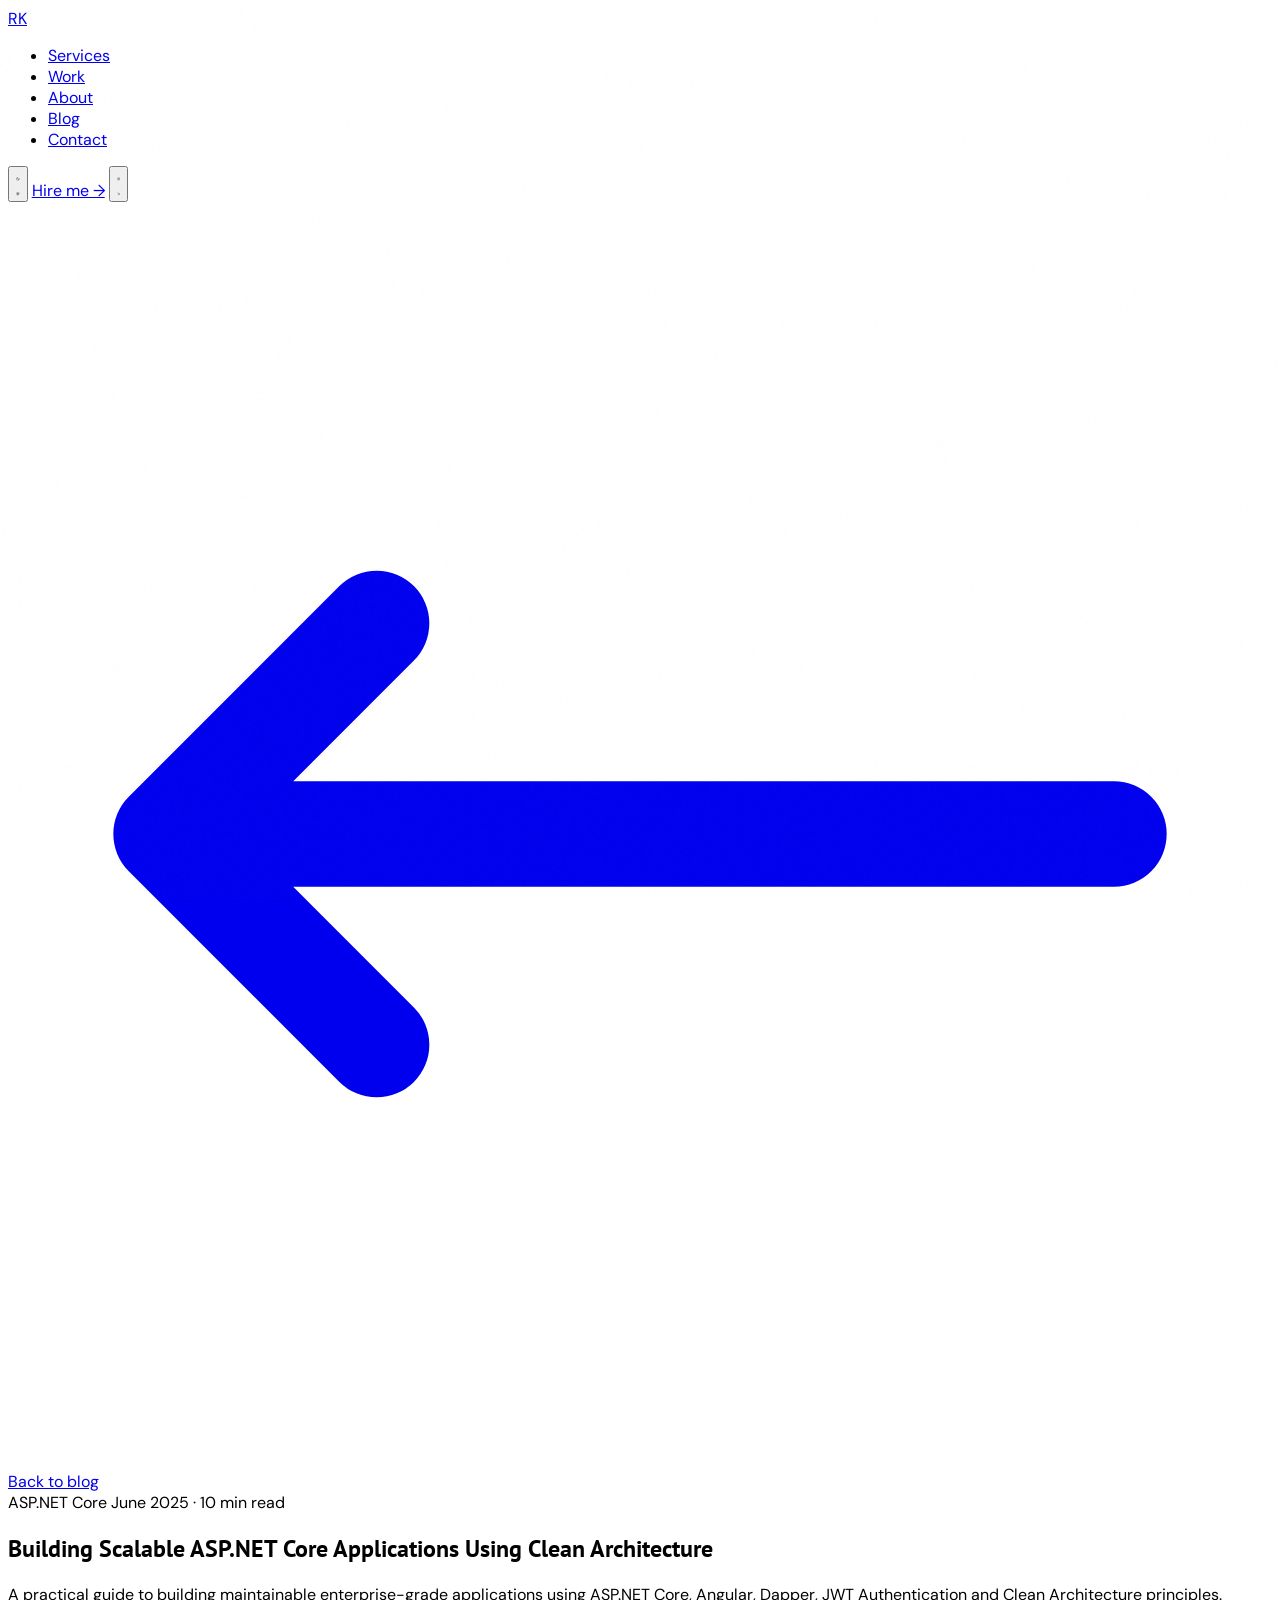
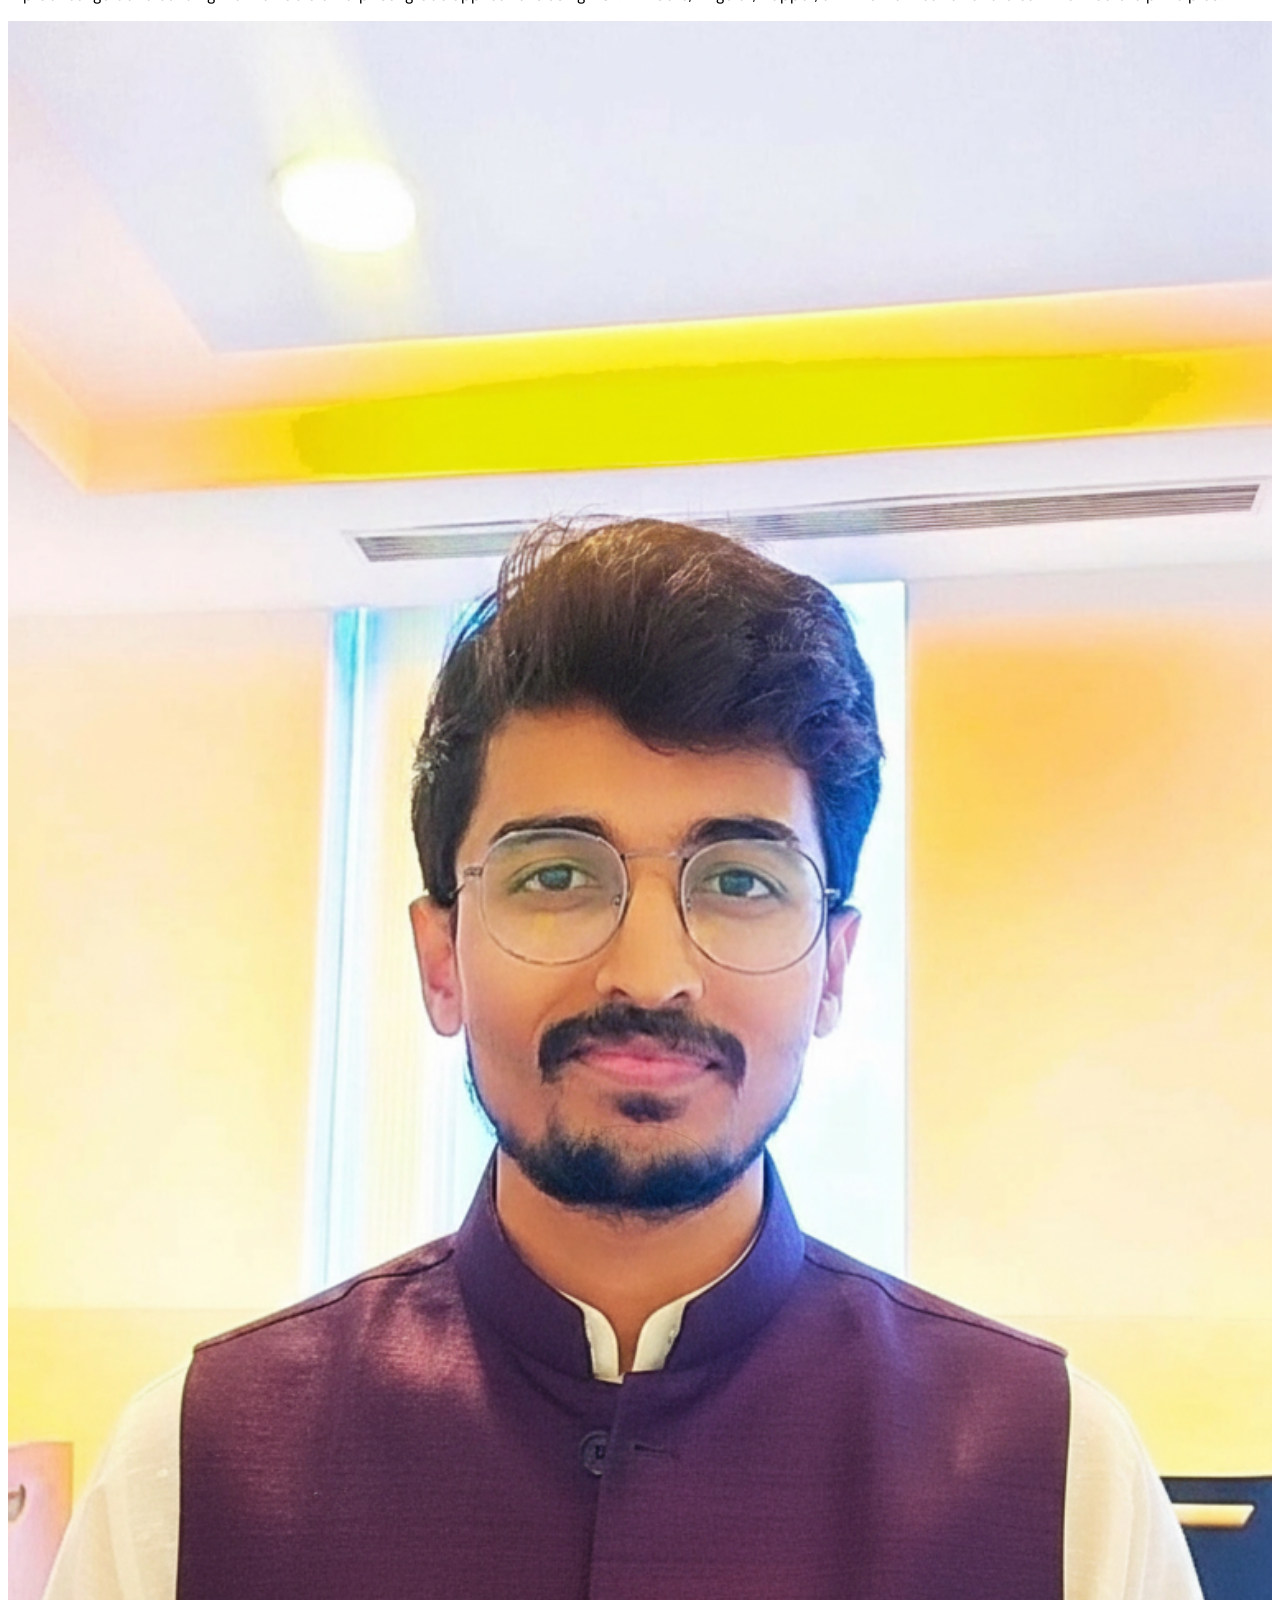
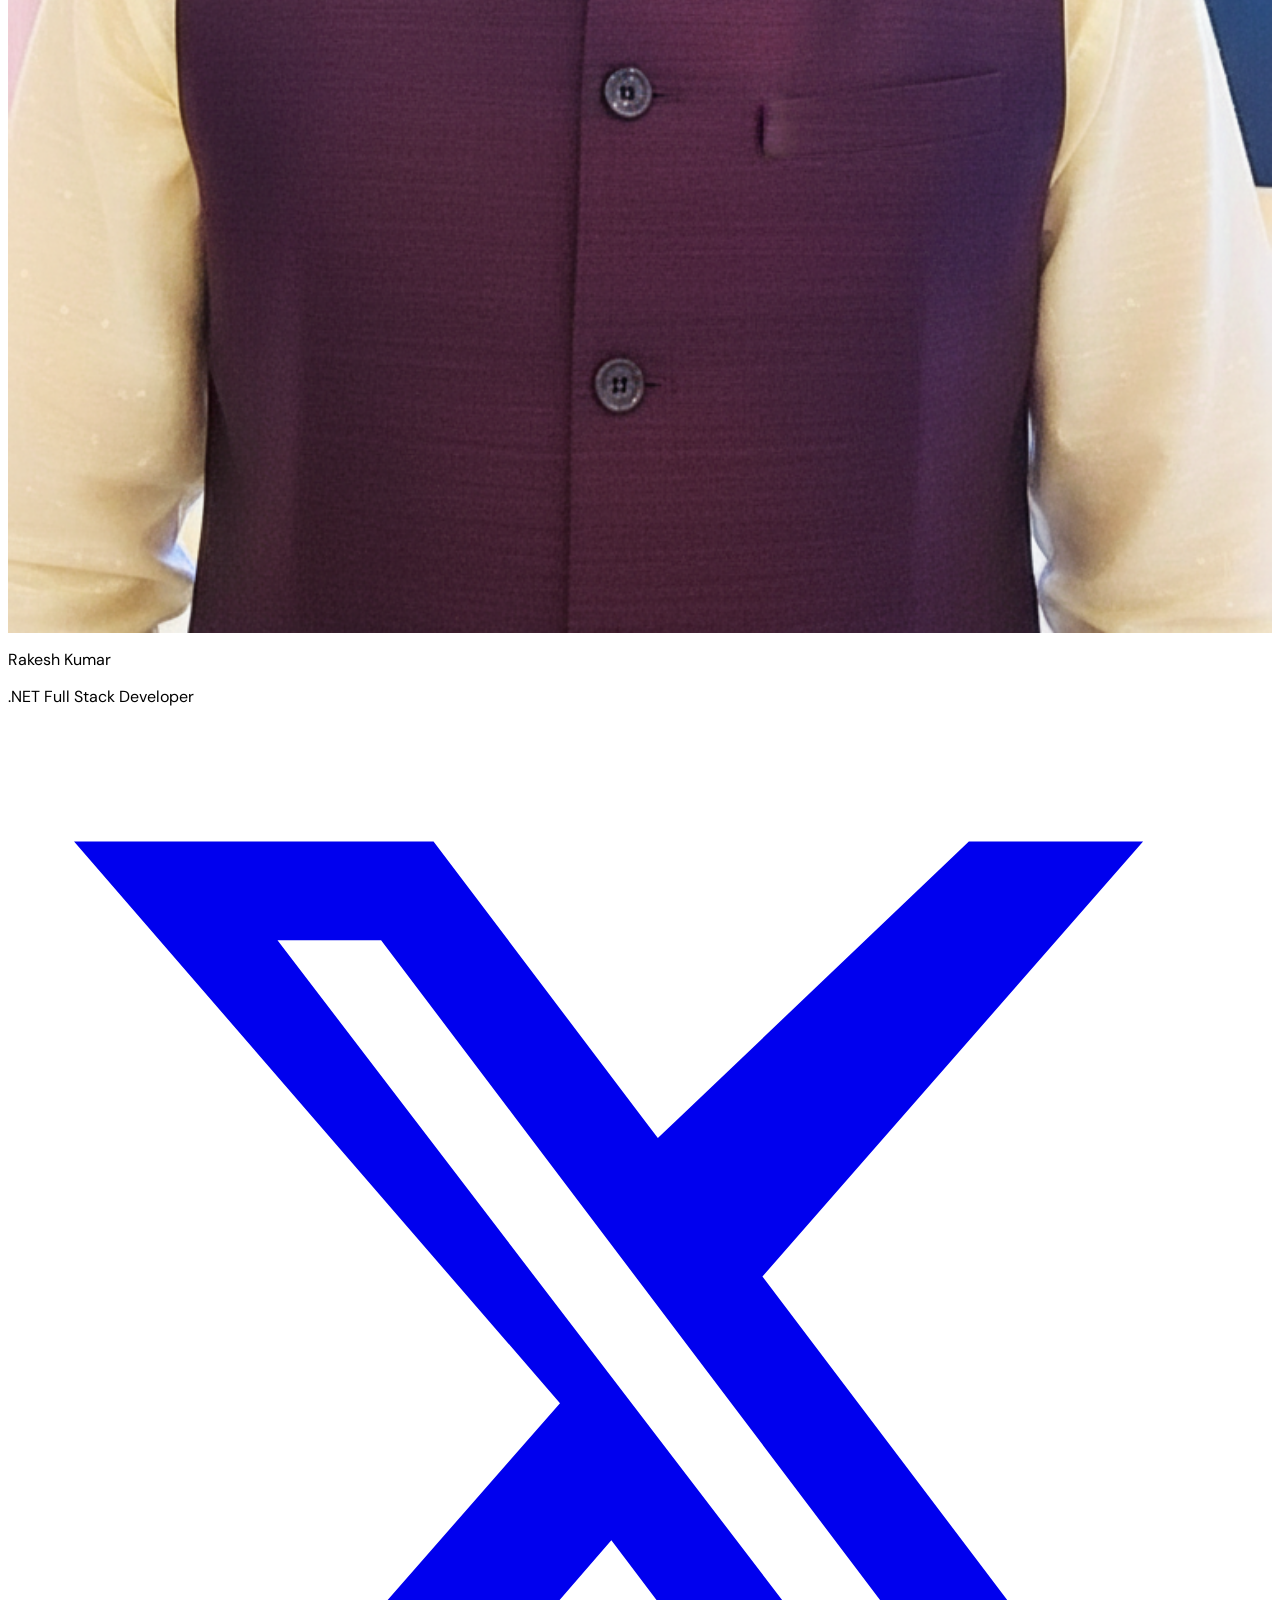
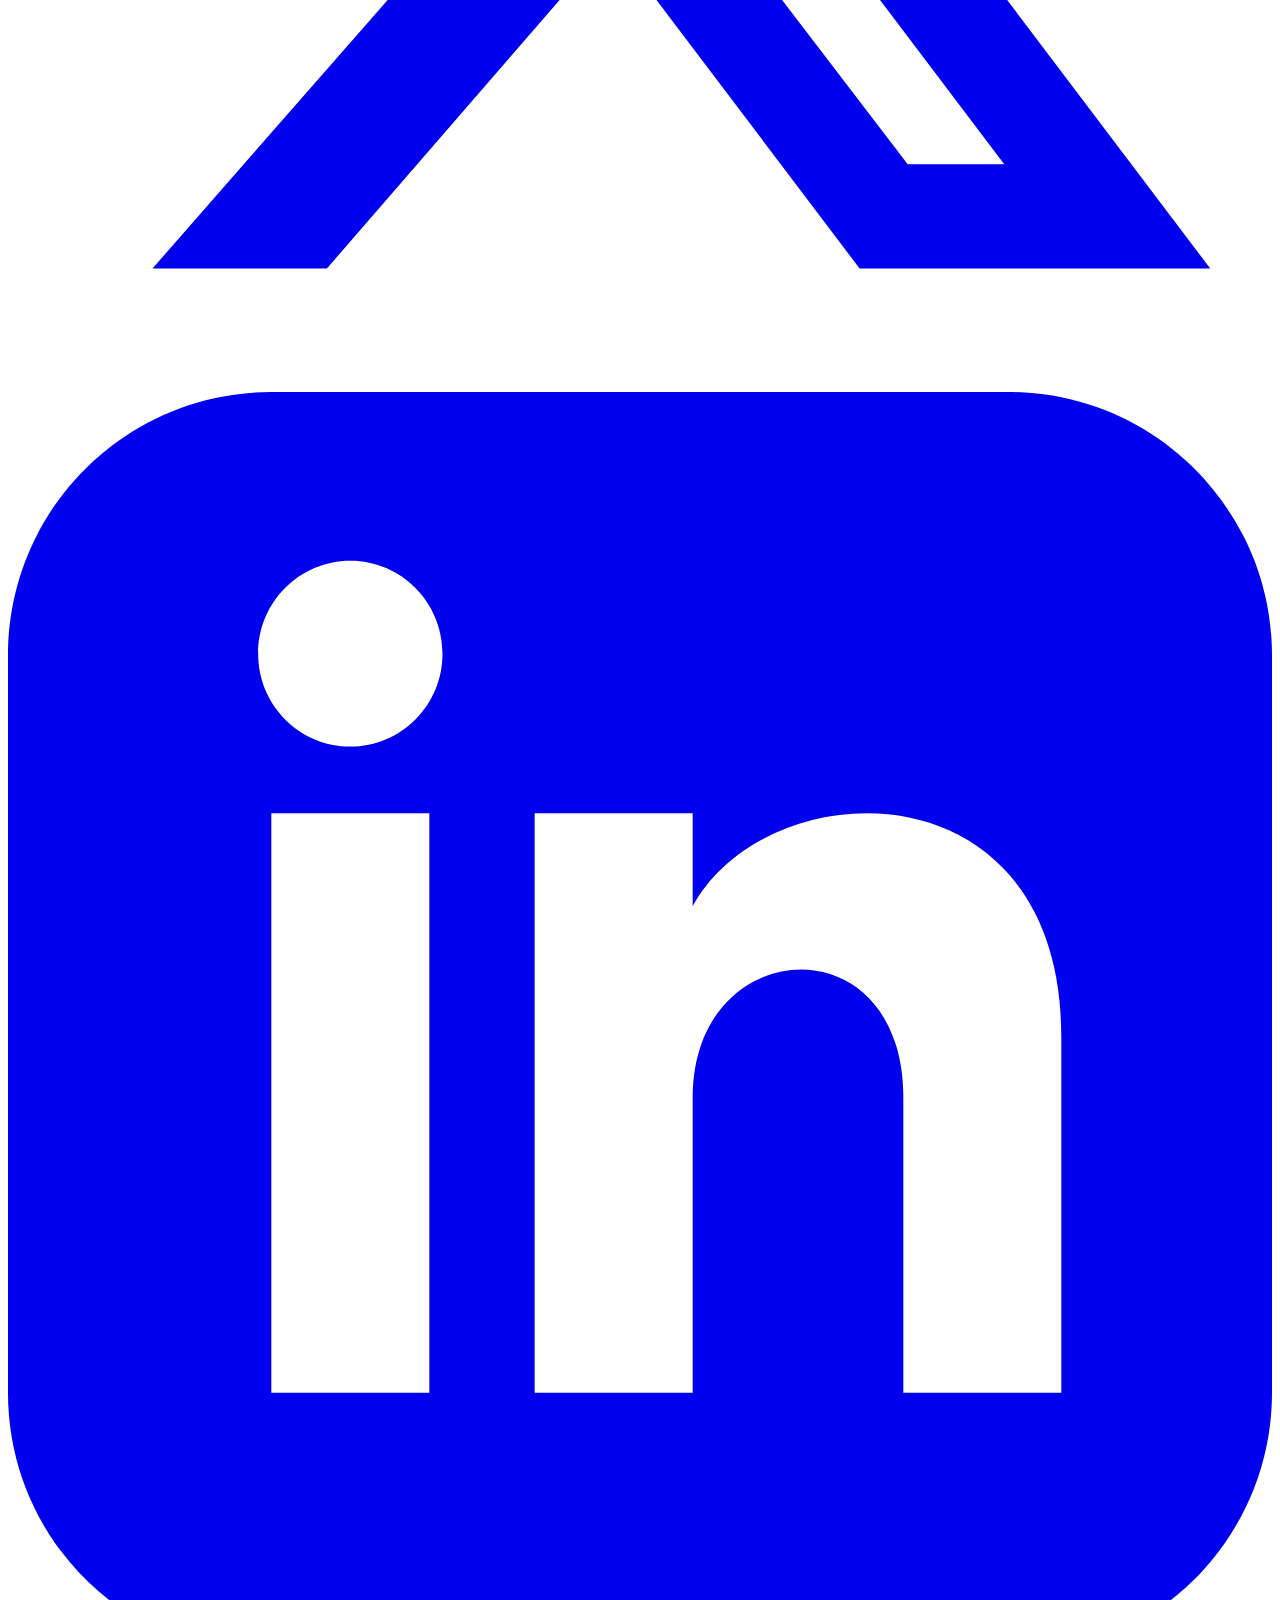
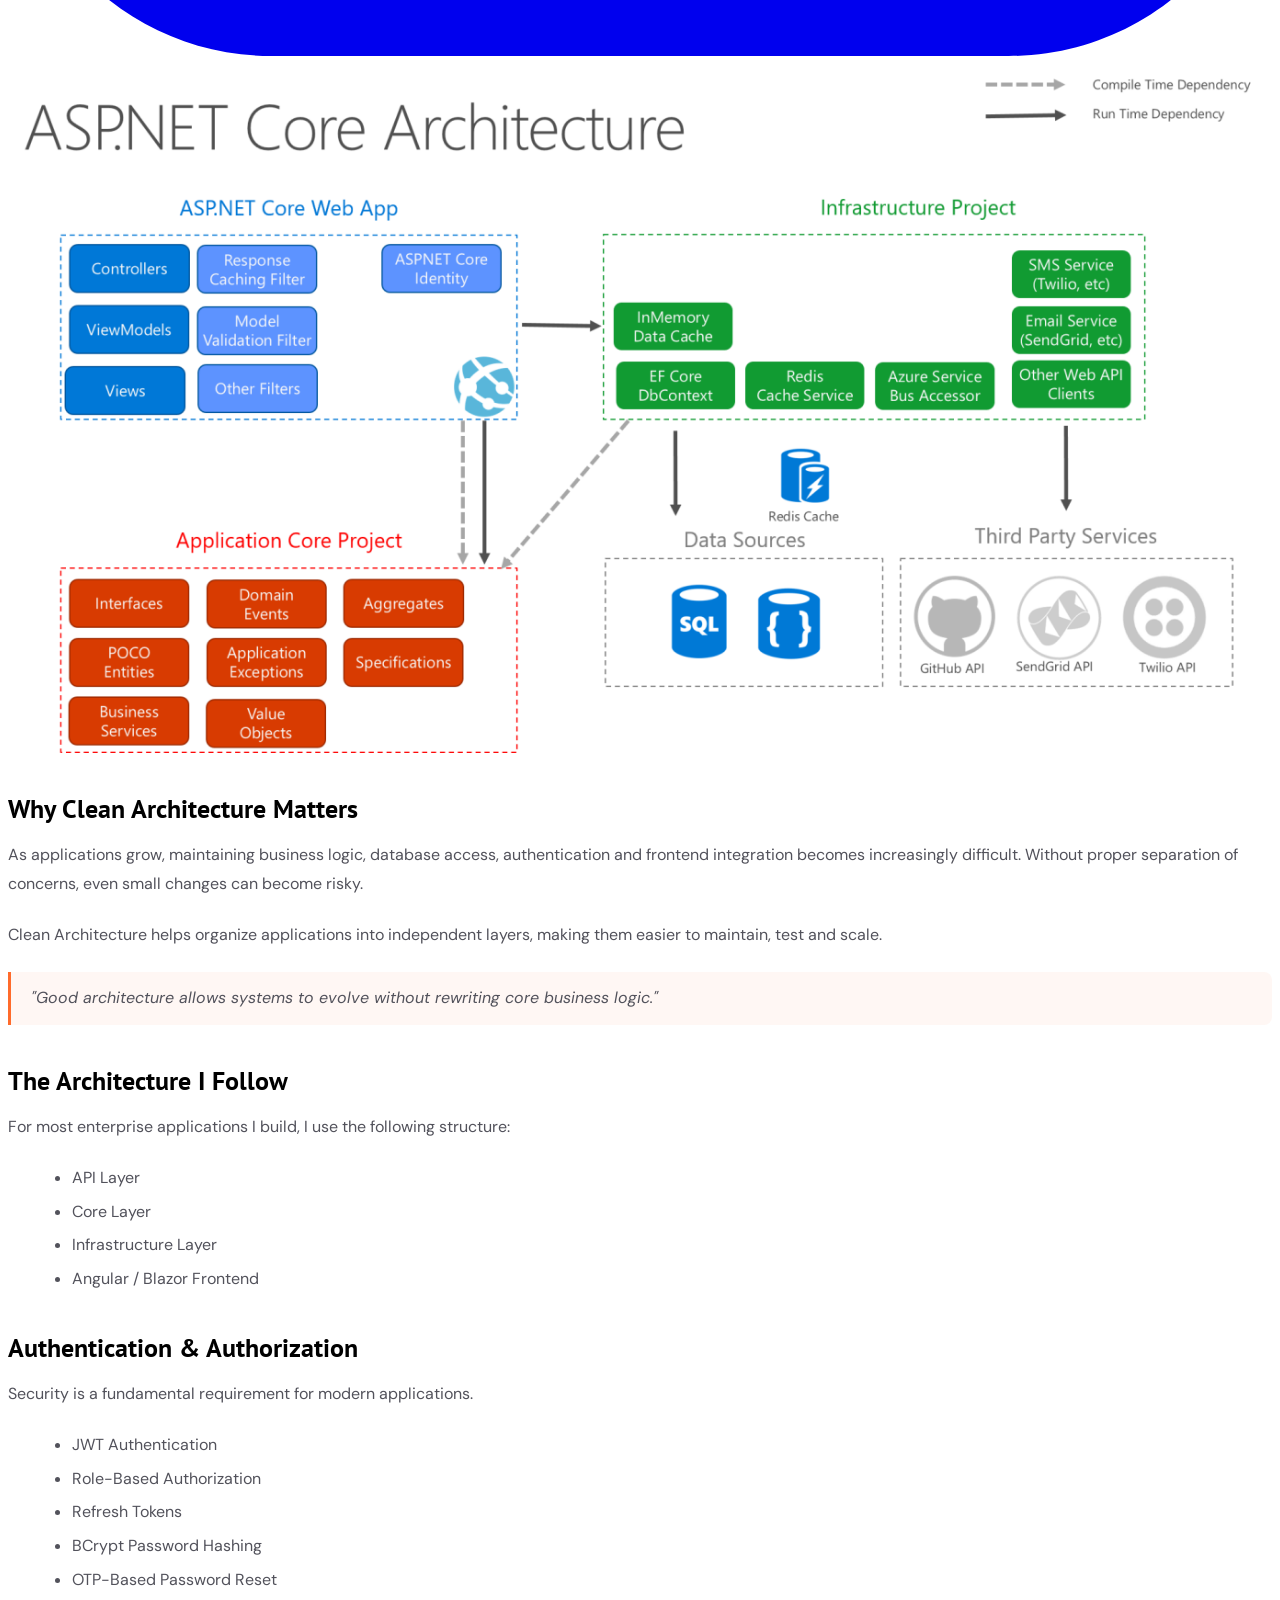
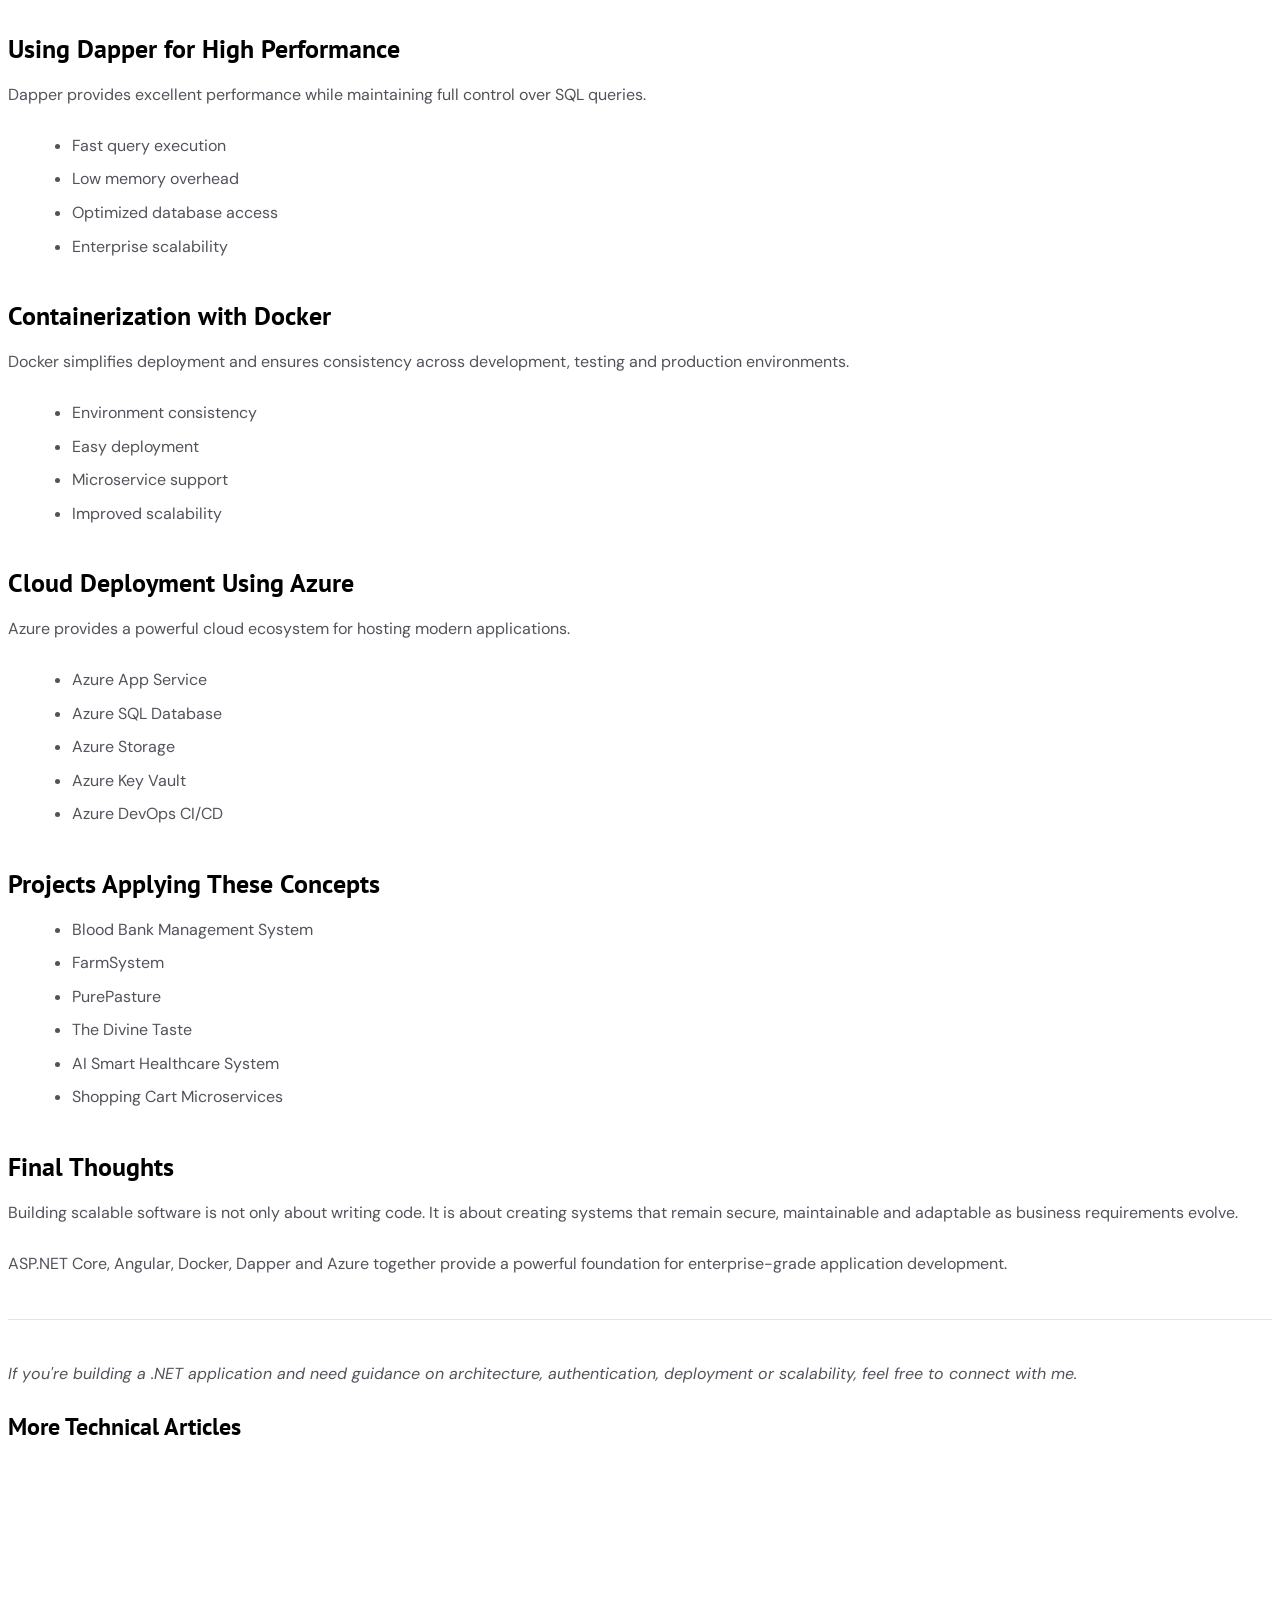
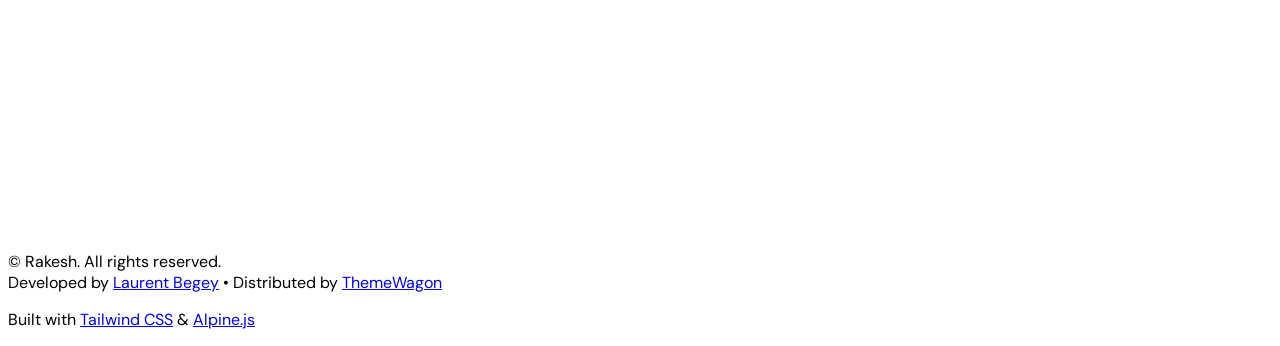
==== blog-article.html @ 7b996e2d "Initial portfolio website" ====
<!DOCTYPE html>
<html lang="en"
  x-data="{ dark: localStorage.getItem('theme')==='dark'||(!localStorage.getItem('theme')&&window.matchMedia('(prefers-color-scheme: dark)').matches), scrolled:false, mobileMenu:false, progress:0 }"
  :class="{'dark':dark}"
  x-init="$watch('dark',v=>localStorage.setItem('theme',v?'dark':'light'));window.addEventListener('scroll',()=>{scrolled=window.scrollY>20;progress=Math.min(100,Math.round((window.scrollY/(document.body.scrollHeight-window.innerHeight))*100));},{passive:true})"
  class="scroll-smooth">

  <head>
    <meta charset="UTF-8" />
    <meta name="viewport" content="width=device-width, initial-scale=1.0" />
    <meta name="description" content="Why I ditched heavy CSS frameworks for Tailwind — Rakesh's blog" />
    <meta name="author" content="Rakesh" />
    <meta property="og:title" content="Why I ditched heavy CSS frameworks for Tailwind — Rakesh" />
    <meta property="og:type" content="article" />
    <title>Why I ditched heavy CSS frameworks for Tailwind — Rakesh</title>
    <script src="https://cdn.tailwindcss.com"></script>
    <script defer src="https://cdn.jsdelivr.net/npm/alpinejs@3.x.x/dist/cdn.min.js"></script>
    <link rel="preconnect" href="https://fonts.googleapis.com" />
    <link rel="preconnect" href="https://fonts.gstatic.com" crossorigin />
    <link
      href="https://fonts.googleapis.com/css2?family=PT+Sans:ital,wght@0,400;0,700;1,400&family=DM+Sans:ital,opsz,wght@0,9..40,300;0,9..40,400;0,9..40,500&display=swap"
      rel="stylesheet" />
    <script>
      tailwind.config = { darkMode: 'class', theme: { extend: { fontFamily: { display: ['PT Sans', 'sans-serif'], body: ['DM Sans', 'sans-serif'] }, colors: { accent: '#FF6B2B', 'accent-light': '#FF8F5C' } } } }
    </script>
    <style>
      *,
      *::before,
      *::after {
        box-sizing: border-box;
      }

      html {
        font-family: 'DM Sans', sans-serif;
      }

      h1,
      h2,
      h3,
      h4,
      h5,
      h6 {
        font-family: 'PT Sans', sans-serif;
      }

      ::-webkit-scrollbar {
        width: 5px;
      }

      ::-webkit-scrollbar-track {
        background: transparent;
      }

      ::-webkit-scrollbar-thumb {
        background: #FF6B2B;
        border-radius: 99px;
      }

      body {
        transition: background-color .3s, color .3s;
      }

      body::before {
        content: '';
        position: fixed;
        inset: 0;
        background-image: url("data:image/svg+xml,%3Csvg viewBox='0 0 256 256' xmlns='http://www.w3.org/2000/svg'%3E%3Cfilter id='n'%3E%3CfeTurbulence type='fractalNoise' baseFrequency='0.9' numOctaves='4' stitchTiles='stitch'/%3E%3C/filter%3E%3Crect width='100%25' height='100%25' filter='url(%23n)' opacity='0.04'/%3E%3C/svg%3E");
        pointer-events: none;
        z-index: 0;
        opacity: .4;
      }

      .nav-link {
        position: relative;
      }

      .nav-link::after {
        content: '';
        position: absolute;
        bottom: -2px;
        left: 0;
        width: 0;
        height: 1.5px;
        background: currentColor;
        transition: width .25s cubic-bezier(.4, 0, .2, 1);
      }

      .nav-link:hover::after {
        width: 100%;
      }

      .btn-primary {
        position: relative;
        overflow: hidden;
      }

      .btn-primary::after {
        content: '';
        position: absolute;
        top: 0;
        left: -100%;
        width: 60%;
        height: 100%;
        background: rgba(255, 255, 255, .18);
        transform: skewX(-20deg);
        transition: left .4s cubic-bezier(.4, 0, .2, 1);
      }

      .btn-primary:hover::after {
        left: 160%;
      }

      [x-cloak] {
        display: none !important;
      }

      .photo-frame {
        position: relative;
        overflow: hidden;
        background: #e4e4e7;
      }

      .photo-frame img {
        width: 100%;
        height: 100%;
        object-fit: cover;
        display: block;
      }

      /* Article typography */
      .prose-article h2 {
        font-family: 'PT Sans', sans-serif;
        font-size: 1.6rem;
        font-weight: 700;
        color: inherit;
        margin: 2.5rem 0 1rem;
        line-height: 1.25;
      }

      .prose-article h3 {
        font-family: 'PT Sans', sans-serif;
        font-size: 1.2rem;
        font-weight: 700;
        margin: 2rem 0 .75rem;
        line-height: 1.3;
      }

      .prose-article p {
        margin: 0 0 1.4rem;
        line-height: 1.8;
        color: #52525b;
      }

      .dark .prose-article p {
        color: #a1a1aa;
      }

      .prose-article ul {
        margin: 0 0 1.4rem 1.5rem;
        list-style: disc;
      }

      .prose-article li {
        margin-bottom: .4rem;
        line-height: 1.7;
        color: #52525b;
      }

      .dark .prose-article li {
        color: #a1a1aa;
      }

      .prose-article pre {
        background: #18181b;
        color: #e4e4e7;
        border-radius: 12px;
        padding: 1.25rem 1.5rem;
        overflow-x: auto;
        font-size: .85rem;
        line-height: 1.7;
        margin: 0 0 1.6rem;
      }

      .prose-article code:not(pre code) {
        background: #f4f4f5;
        color: #FF6B2B;
        padding: .15em .4em;
        border-radius: 4px;
        font-size: .875em;
      }

      .dark .prose-article code:not(pre code) {
        background: #27272a;
      }

      .prose-article blockquote {
        border-left: 3px solid #FF6B2B;
        padding: .75rem 1.25rem;
        margin: 0 0 1.6rem;
        background: #fff7f4;
        border-radius: 0 8px 8px 0;
      }

      .dark .prose-article blockquote {
        background: #27272a;
      }

      .prose-article blockquote p {
        color: #52525b;
        font-style: italic;
        margin: 0;
      }

      .dark .prose-article blockquote p {
        color: #a1a1aa;
      }

      .prose-article a {
        color: #FF6B2B;
        text-decoration: underline;
        text-underline-offset: 3px;
      }

      .prose-article hr {
        border: none;
        border-top: 1px solid #e4e4e7;
        margin: 2.5rem 0;
      }

      .dark .prose-article hr {
        border-top-color: #27272a;
      }

      /* Reading progress bar */
      .progress-bar {
        position: fixed;
        top: 0;
        left: 0;
        height: 3px;
        background: #FF6B2B;
        z-index: 100;
        transition: width .1s;
      }

      .reveal {
        opacity: 0;
        transform: translateY(20px);
        transition: opacity .5s cubic-bezier(.4, 0, .2, 1), transform .5s cubic-bezier(.4, 0, .2, 1);
      }

      .reveal.visible {
        opacity: 1;
        transform: translateY(0);
      }

      .card {
        transition: transform .3s cubic-bezier(.4, 0, .2, 1), border-color .2s;
      }

      .card:hover {
        transform: translateY(-3px);
      }
    </style>
  </head>

  <body class="bg-white dark:bg-zinc-950 text-zinc-900 dark:text-zinc-100 font-body antialiased">

    <!-- Reading progress bar -->
    <div class="progress-bar" :style="`width:${progress}%`" role="progressbar" :aria-valuenow="progress"
      aria-valuemin="0" aria-valuemax="100" aria-label="Reading progress"></div>

    <!-- NAV -->
    <header class="fixed top-0.5 left-0 right-0 z-50 transition-all duration-300"
      :class="scrolled?'bg-white/90 dark:bg-zinc-950/90 backdrop-blur-md shadow-sm shadow-black/5':'bg-transparent'">
      <nav class="max-w-6xl mx-auto px-6 h-16 flex items-center justify-between" aria-label="Main navigation">
        <a href="index.html" class="font-display font-bold text-xl tracking-tight z-10">
          <span class="text-zinc-900 dark:text-white">R</span><span class="text-accent">K</span>
        </a>
        <ul class="hidden md:flex items-center gap-8 text-sm font-medium" role="list">
          <li><a href="index.html#services"
              class="nav-link text-zinc-600 dark:text-zinc-400 hover:text-zinc-900 dark:hover:text-white transition-colors">Services</a>
          </li>
          <li><a href="projects.html"
              class="nav-link text-zinc-600 dark:text-zinc-400 hover:text-zinc-900 dark:hover:text-white transition-colors">Work</a>
          </li>
          <li><a href="index.html#about"
              class="nav-link text-zinc-600 dark:text-zinc-400 hover:text-zinc-900 dark:hover:text-white transition-colors">About</a>
          </li>
          <li><a href="blog.html" class="nav-link text-accent font-medium">Blog</a></li>
          <li><a href="index.html#contact"
              class="nav-link text-zinc-600 dark:text-zinc-400 hover:text-zinc-900 dark:hover:text-white transition-colors">Contact</a>
          </li>
        </ul>
        <div class="flex items-center gap-3">
          <button @click="dark=!dark"
            class="w-9 h-9 flex items-center justify-center rounded-full border border-zinc-200 dark:border-zinc-800 hover:bg-zinc-100 dark:hover:bg-zinc-800 transition-colors"
            :aria-label="dark?'Light mode':'Dark mode'">
            <svg x-show="!dark" xmlns="http://www.w3.org/2000/svg" class="w-4 h-4" fill="none" viewBox="0 0 24 24"
              stroke="currentColor" aria-hidden="true">
              <path stroke-linecap="round" stroke-linejoin="round" stroke-width="2"
                d="M21 12.79A9 9 0 1111.21 3 7 7 0 0021 12.79z" />
            </svg>
            <svg x-show="dark" xmlns="http://www.w3.org/2000/svg" class="w-4 h-4" fill="none" viewBox="0 0 24 24"
              stroke="currentColor" aria-hidden="true">
              <path stroke-linecap="round" stroke-linejoin="round" stroke-width="2"
                d="M12 3v1m0 16v1m9-9h-1M4 12H3m15.364-6.364l-.707.707M6.343 17.657l-.707.707M17.657 17.657l-.707-.707M6.343 6.343l-.707-.707M12 8a4 4 0 100 8 4 4 0 000-8z" />
            </svg>
          </button>
          <a href="index.html#contact"
            class="hidden md:inline-flex items-center gap-2 btn-primary bg-accent text-white text-sm font-medium px-5 py-2 rounded-full hover:bg-accent-light transition-colors">Hire
            me →</a>
          <button @click="mobileMenu=!mobileMenu"
            class="md:hidden w-9 h-9 flex items-center justify-center rounded-full border border-zinc-200 dark:border-zinc-800"
            aria-label="Toggle menu">
            <svg x-show="!mobileMenu" xmlns="http://www.w3.org/2000/svg" class="w-4 h-4" fill="none" viewBox="0 0 24 24"
              stroke="currentColor" aria-hidden="true">
              <path stroke-linecap="round" stroke-linejoin="round" stroke-width="2" d="M4 6h16M4 12h16M4 18h16" />
            </svg>
            <svg x-show="mobileMenu" xmlns="http://www.w3.org/2000/svg" class="w-4 h-4" fill="none" viewBox="0 0 24 24"
              stroke="currentColor" aria-hidden="true">
              <path stroke-linecap="round" stroke-linejoin="round" stroke-width="2" d="M6 18L18 6M6 6l12 12" />
            </svg>
          </button>
        </div>
      </nav>
      <div x-show="mobileMenu" x-cloak x-transition:enter="transition ease-out duration-200"
        x-transition:enter-start="opacity-0 -translate-y-2" x-transition:enter-end="opacity-100 translate-y-0"
        x-transition:leave="transition ease-in duration-150" x-transition:leave-start="opacity-100 translate-y-0"
        x-transition:leave-end="opacity-0 -translate-y-2"
        class="md:hidden bg-white dark:bg-zinc-950 border-t border-zinc-100 dark:border-zinc-900">
        <ul class="flex flex-col px-6 py-4 gap-4 text-sm font-medium" role="list">
          <li><a href="index.html#services" @click="mobileMenu=false"
              class="block text-zinc-700 dark:text-zinc-300">Services</a></li>
          <li><a href="projects.html" @click="mobileMenu=false" class="block text-zinc-700 dark:text-zinc-300">Work</a>
          </li>
          <li><a href="index.html#about" @click="mobileMenu=false"
              class="block text-zinc-700 dark:text-zinc-300">About</a></li>
          <li><a href="blog.html" class="block text-accent font-medium">Blog</a></li>
          <li><a href="index.html#contact" @click="mobileMenu=false"
              class="block text-zinc-700 dark:text-zinc-300">Contact</a></li>
        </ul>
      </div>
    </header>

    <main>

      <!-- ARTICLE HEADER -->
      <article>
        <header class="pt-32 pb-12 max-w-3xl mx-auto px-6">
          <a href="blog.html"
            class="inline-flex items-center gap-2 text-sm text-zinc-500 dark:text-zinc-400 hover:text-accent transition-colors mb-8">
            <svg xmlns="http://www.w3.org/2000/svg" class="w-4 h-4" fill="none" viewBox="0 0 24 24"
              stroke="currentColor" aria-hidden="true">
              <path stroke-linecap="round" stroke-linejoin="round" stroke-width="2" d="M7 16l-4-4m0 0l4-4m-4 4h18" />
            </svg>
            Back to blog
          </a>

          <div class="flex items-center gap-3 mb-5">
            <span
              class="text-xs bg-orange-50 dark:bg-zinc-800 text-accent border border-orange-200 dark:border-zinc-700 px-2.5 py-1 rounded-full">
              ASP.NET Core
            </span>

            <span class="text-xs text-zinc-400">
              June 2025 · 10 min read
            </span>
          </div>

          <h1 class="font-display font-bold text-4xl md:text-5xl text-zinc-900 dark:text-white leading-tight mb-6">
            Building Scalable ASP.NET Core Applications Using Clean Architecture
          </h1>

          <p class="text-xl text-zinc-500 dark:text-zinc-400 leading-relaxed mb-8">
            A practical guide to building maintainable enterprise-grade applications using ASP.NET Core, Angular,
            Dapper, JWT Authentication and Clean Architecture principles.
          </p>

          <!-- Author -->
          <div class="flex items-center gap-4 py-6 border-t border-b border-zinc-100 dark:border-zinc-900">
            <div class="photo-frame w-12 h-12 rounded-full shrink-0">
              <img src="assets/images/image2.png" alt="ASP.NET Core Clean Architecture" loading="lazy" />
            </div>
            <div>
              <p class="font-medium text-zinc-900 dark:text-white text-sm">
                Rakesh Kumar
              </p>

              <p class="text-xs text-zinc-500">
                .NET Full Stack Developer
              </p>
            </div>
            <div class="ml-auto flex gap-3">
              <a href="#"
                class="w-8 h-8 flex items-center justify-center rounded-full border border-zinc-200 dark:border-zinc-800 text-zinc-500 hover:text-accent hover:border-accent transition-colors"
                aria-label="Share on Twitter">
                <svg xmlns="http://www.w3.org/2000/svg" class="w-3.5 h-3.5" fill="currentColor" viewBox="0 0 24 24"
                  aria-hidden="true">
                  <path
                    d="M18.244 2.25h3.308l-7.227 8.26 8.502 11.24H16.17l-4.714-6.231-5.401 6.231H2.744l7.737-8.835L1.254 2.25H8.08l4.259 5.632 5.905-5.632zm-1.161 17.52h1.833L7.084 4.126H5.117z" />
                </svg>
              </a>
              <a href="#"
                class="w-8 h-8 flex items-center justify-center rounded-full border border-zinc-200 dark:border-zinc-800 text-zinc-500 hover:text-accent hover:border-accent transition-colors"
                aria-label="Share on LinkedIn">
                <svg xmlns="http://www.w3.org/2000/svg" class="w-3.5 h-3.5" fill="currentColor" viewBox="0 0 24 24"
                  aria-hidden="true">
                  <path
                    d="M19 0h-14c-2.761 0-5 2.239-5 5v14c0 2.761 2.239 5 5 5h14c2.762 0 5-2.239 5-5v-14c0-2.761-2.238-5-5-5zm-11 19h-3v-11h3v11zm-1.5-12.268c-.966 0-1.75-.79-1.75-1.764s.784-1.764 1.75-1.764 1.75.79 1.75 1.764-.783 1.764-1.75 1.764zm13.5 12.268h-3v-5.604c0-3.368-4-3.113-4 0v5.604h-3v-11h3v1.765c1.396-2.586 7-2.777 7 2.476v6.759z" />
                </svg>
              </a>
            </div>
          </div>
        </header>

        <!-- Hero image -->
        <div class="max-w-4xl mx-auto px-6 mb-12">
          <div class="photo-frame w-full h-72 md:h-96 rounded-2xl">
            <img src="assets/images/architecture1.png" alt="ASP.NET Core Clean Architecture" loading="lazy" />
          </div>
        </div>

        <!-- Article content -->
        <div class="max-w-3xl mx-auto px-6 pb-16 prose-article">

          <h2>Why Clean Architecture Matters</h2>

          <p>
            As applications grow, maintaining business logic, database access,
            authentication and frontend integration becomes increasingly difficult.
            Without proper separation of concerns, even small changes can become risky.
          </p>

          <p>
            Clean Architecture helps organize applications into independent layers,
            making them easier to maintain, test and scale.
          </p>

          <blockquote>
            <p>
              "Good architecture allows systems to evolve without rewriting core business logic."
            </p>
          </blockquote>

          <h2>The Architecture I Follow</h2>

          <p>
            For most enterprise applications I build, I use the following structure:
          </p>

          <ul>
            <li>API Layer</li>
            <li>Core Layer</li>
            <li>Infrastructure Layer</li>
            <li>Angular / Blazor Frontend</li>
          </ul>

          <h2>Authentication & Authorization</h2>

          <p>
            Security is a fundamental requirement for modern applications.
          </p>

          <ul>
            <li>JWT Authentication</li>
            <li>Role-Based Authorization</li>
            <li>Refresh Tokens</li>
            <li>BCrypt Password Hashing</li>
            <li>OTP-Based Password Reset</li>
          </ul>

          <h2>Using Dapper for High Performance</h2>

          <p>
            Dapper provides excellent performance while maintaining full control over SQL queries.
          </p>

          <ul>
            <li>Fast query execution</li>
            <li>Low memory overhead</li>
            <li>Optimized database access</li>
            <li>Enterprise scalability</li>
          </ul>

          <h2>Containerization with Docker</h2>

          <p>
            Docker simplifies deployment and ensures consistency across development,
            testing and production environments.
          </p>

          <ul>
            <li>Environment consistency</li>
            <li>Easy deployment</li>
            <li>Microservice support</li>
            <li>Improved scalability</li>
          </ul>

          <h2>Cloud Deployment Using Azure</h2>

          <p>
            Azure provides a powerful cloud ecosystem for hosting modern applications.
          </p>

          <ul>
            <li>Azure App Service</li>
            <li>Azure SQL Database</li>
            <li>Azure Storage</li>
            <li>Azure Key Vault</li>
            <li>Azure DevOps CI/CD</li>
          </ul>

          <h2>Projects Applying These Concepts</h2>

          <ul>
            <li>Blood Bank Management System</li>
            <li>FarmSystem</li>
            <li>PurePasture</li>
            <li>The Divine Taste</li>
            <li>AI Smart Healthcare System</li>
            <li>Shopping Cart Microservices</li>
          </ul>

          <h2>Final Thoughts</h2>

          <p>
            Building scalable software is not only about writing code. It is about
            creating systems that remain secure, maintainable and adaptable as
            business requirements evolve.
          </p>

          <p>
            ASP.NET Core, Angular, Docker, Dapper and Azure together provide a
            powerful foundation for enterprise-grade application development.
          </p>

          <hr />

          <p>
            <em>
              If you're building a .NET application and need guidance on architecture,
              authentication, deployment or scalability, feel free to connect with me.
            </em>
          </p>

        </div>
      </article>

      <!-- RELATED ARTICLES -->
      <section class="bg-zinc-50 dark:bg-zinc-900/50 py-16">
        <div class="max-w-6xl mx-auto px-6">
          <h2 class="font-display font-bold text-2xl text-zinc-900 dark:text-white mb-8">
            More Technical Articles
          </h2>
          <div class="grid md:grid-cols-3 gap-6">

            <article
              class="reveal card group bg-white dark:bg-zinc-900 rounded-2xl overflow-hidden border border-zinc-100 dark:border-zinc-800 hover:border-accent transition-colors">
              <div class="photo-frame w-full h-40">
                <img src="https://images.unsplash.com/photo-1587620962725-abab7fe55159?w=700&q=80" alt="Alpine.js"
                  loading="lazy" />
              </div>
              <div class="p-5">
                <span class="text-xs text-zinc-400 mb-2 block">Dec 3, 2024 · Dev</span>
                <a href="blog-article.html">
                  <h3
                    class="font-display font-bold text-base text-zinc-900 dark:text-white mb-2 group-hover:text-accent transition-colors">
                    Alpine.js is the jQuery of the modern era</h3>
                </a>
                <a href="blog-article.html" class="text-sm font-medium text-accent nav-link">Read →</a>
              </div>
            </article>

            <article
              class="reveal card group bg-white dark:bg-zinc-900 rounded-2xl overflow-hidden border border-zinc-100 dark:border-zinc-800 hover:border-accent transition-colors">
              <div class="photo-frame w-full h-40">
                <img src="https://images.unsplash.com/photo-1504639725590-34d0984388bd?w=700&q=80" alt="Dark mode"
                  loading="lazy" />
              </div>
              <div class="p-5">
                <span class="text-xs text-zinc-400 mb-2 block">Oct 5, 2024 · Dev</span>
                <a href="blog-article.html">
                  <h3
                    class="font-display font-bold text-base text-zinc-900 dark:text-white mb-2 group-hover:text-accent transition-colors">
                    Dark mode done right: beyond just inverting colours</h3>
                </a>
                <a href="blog-article.html" class="text-sm font-medium text-accent nav-link">Read →</a>
              </div>
            </article>

            <article
              class="reveal card group bg-white dark:bg-zinc-900 rounded-2xl overflow-hidden border border-zinc-100 dark:border-zinc-800 hover:border-accent transition-colors">
              <div class="photo-frame w-full h-40">
                <img src="https://images.unsplash.com/photo-1485827404703-89b55fcc595e?w=700&q=80" alt="UX laws"
                  loading="lazy" />
              </div>
              <div class="p-5">
                <span class="text-xs text-zinc-400 mb-2 block">Nov 18, 2024 · Design</span>
                <a href="blog-article.html">
                  <h3
                    class="font-display font-bold text-base text-zinc-900 dark:text-white mb-2 group-hover:text-accent transition-colors">
                    The 7 UX laws every frontend dev should memorise</h3>
                </a>
                <a href="blog-article.html" class="text-sm font-medium text-accent nav-link">Read →</a>
              </div>
            </article>

          </div>
        </div>
      </section>

    </main>

    <footer class="border-t border-zinc-100 dark:border-zinc-900">
      <div class="max-w-6xl mx-auto px-6 py-8 flex flex-col sm:flex-row items-center justify-between gap-4">
        <p class="text-sm text-zinc-400">© <span id="yr"></span> Rakesh. All rights reserved. <br> Developed by <a
            href="https://lbegey78.gumroad.com/" target="_blank" class="font-bold">Laurent Begey</a> • Distributed by <a
            href="https://themewagon.com/" target="_blank" class="font-bold">ThemeWagon</a></p>
        <p class="text-xs text-zinc-500">Built with <a href="https://tailwindcss.com"
            class="hover:text-zinc-900 dark:hover:text-white transition-colors" rel="noopener noreferrer"
            target="_blank">Tailwind CSS</a> &amp; <a href="https://alpinejs.dev"
            class="hover:text-zinc-900 dark:hover:text-white transition-colors" rel="noopener noreferrer"
            target="_blank">Alpine.js</a></p>
      </div>
    </footer>

    <script>
      document.getElementById('year').textContent = new Date().getFullYear();
      const observer = new IntersectionObserver(entries => {
        entries.forEach(e => { if (e.isIntersecting) { e.target.classList.add('visible'); observer.unobserve(e.target); } });
      }, { threshold: .1, rootMargin: '0px 0px -40px 0px' });
      document.querySelectorAll('.reveal').forEach(el => observer.observe(el));
    </script>

  </body>

</html>
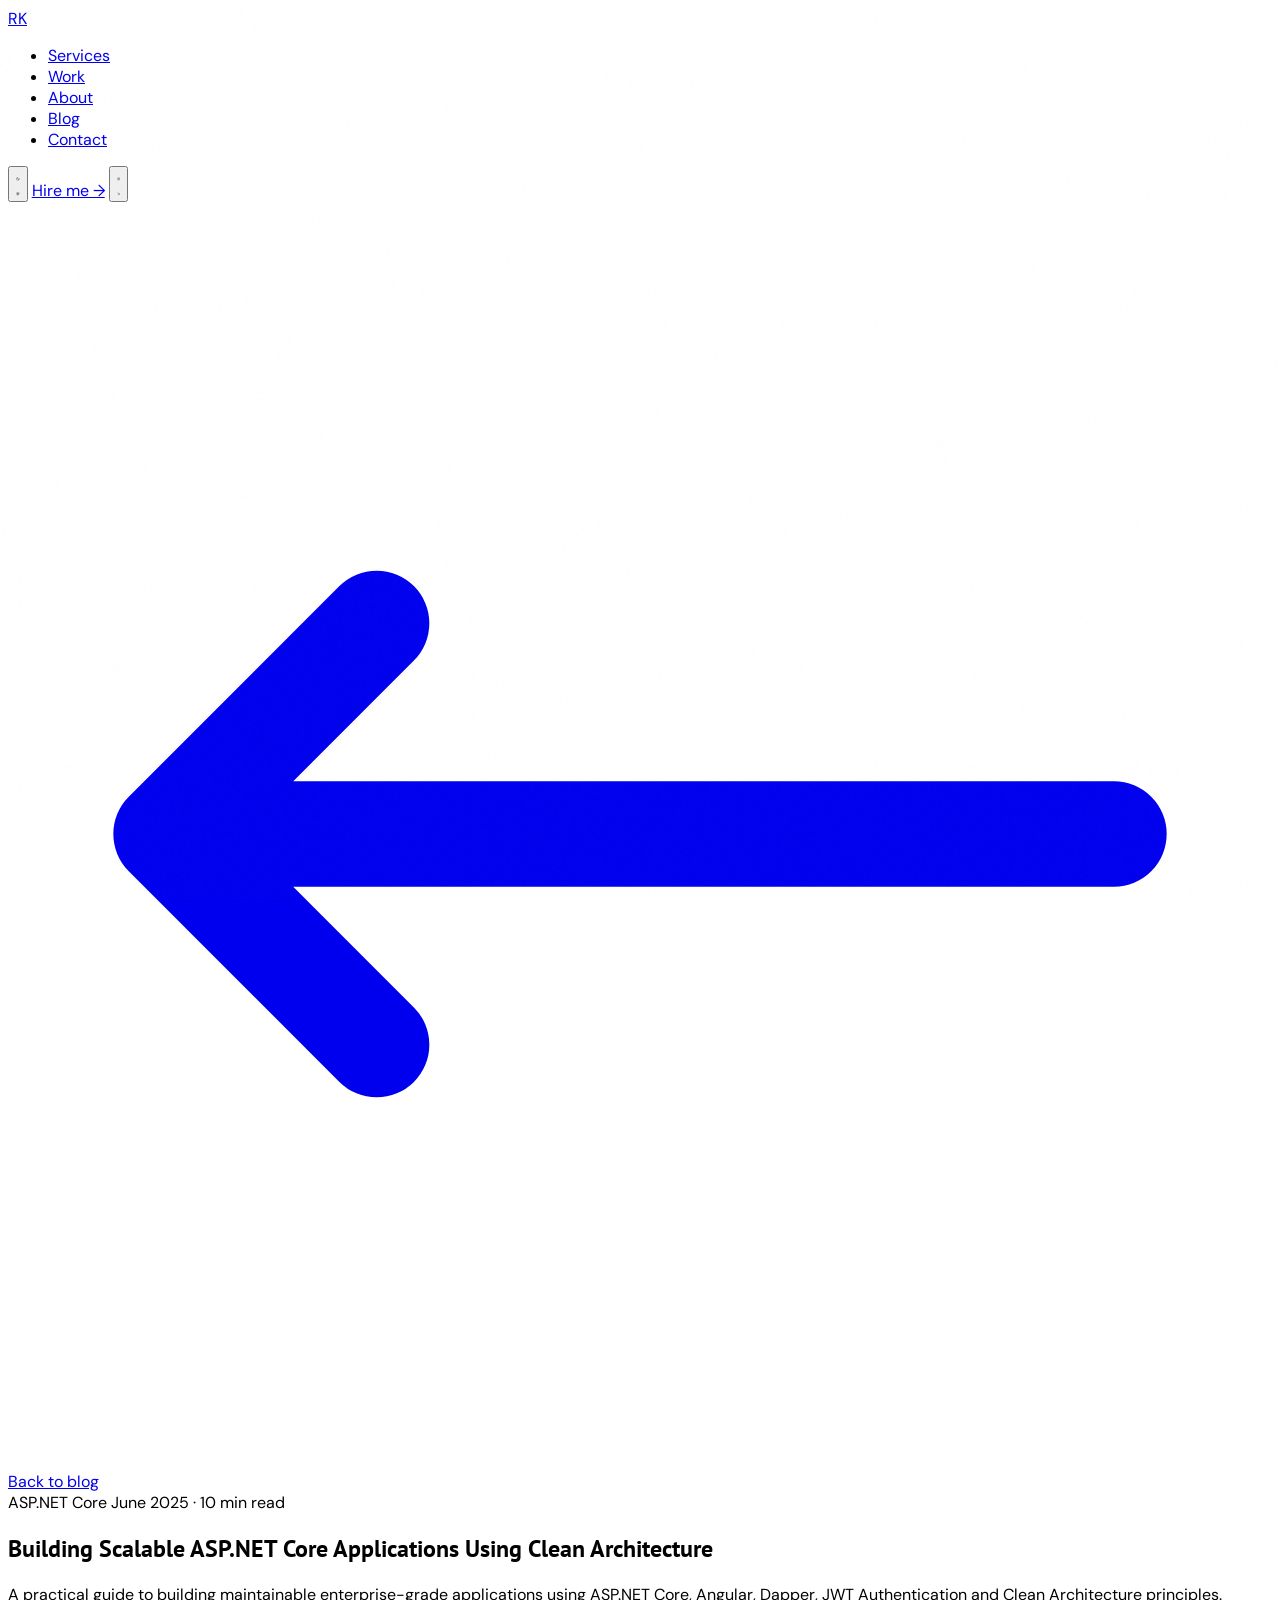
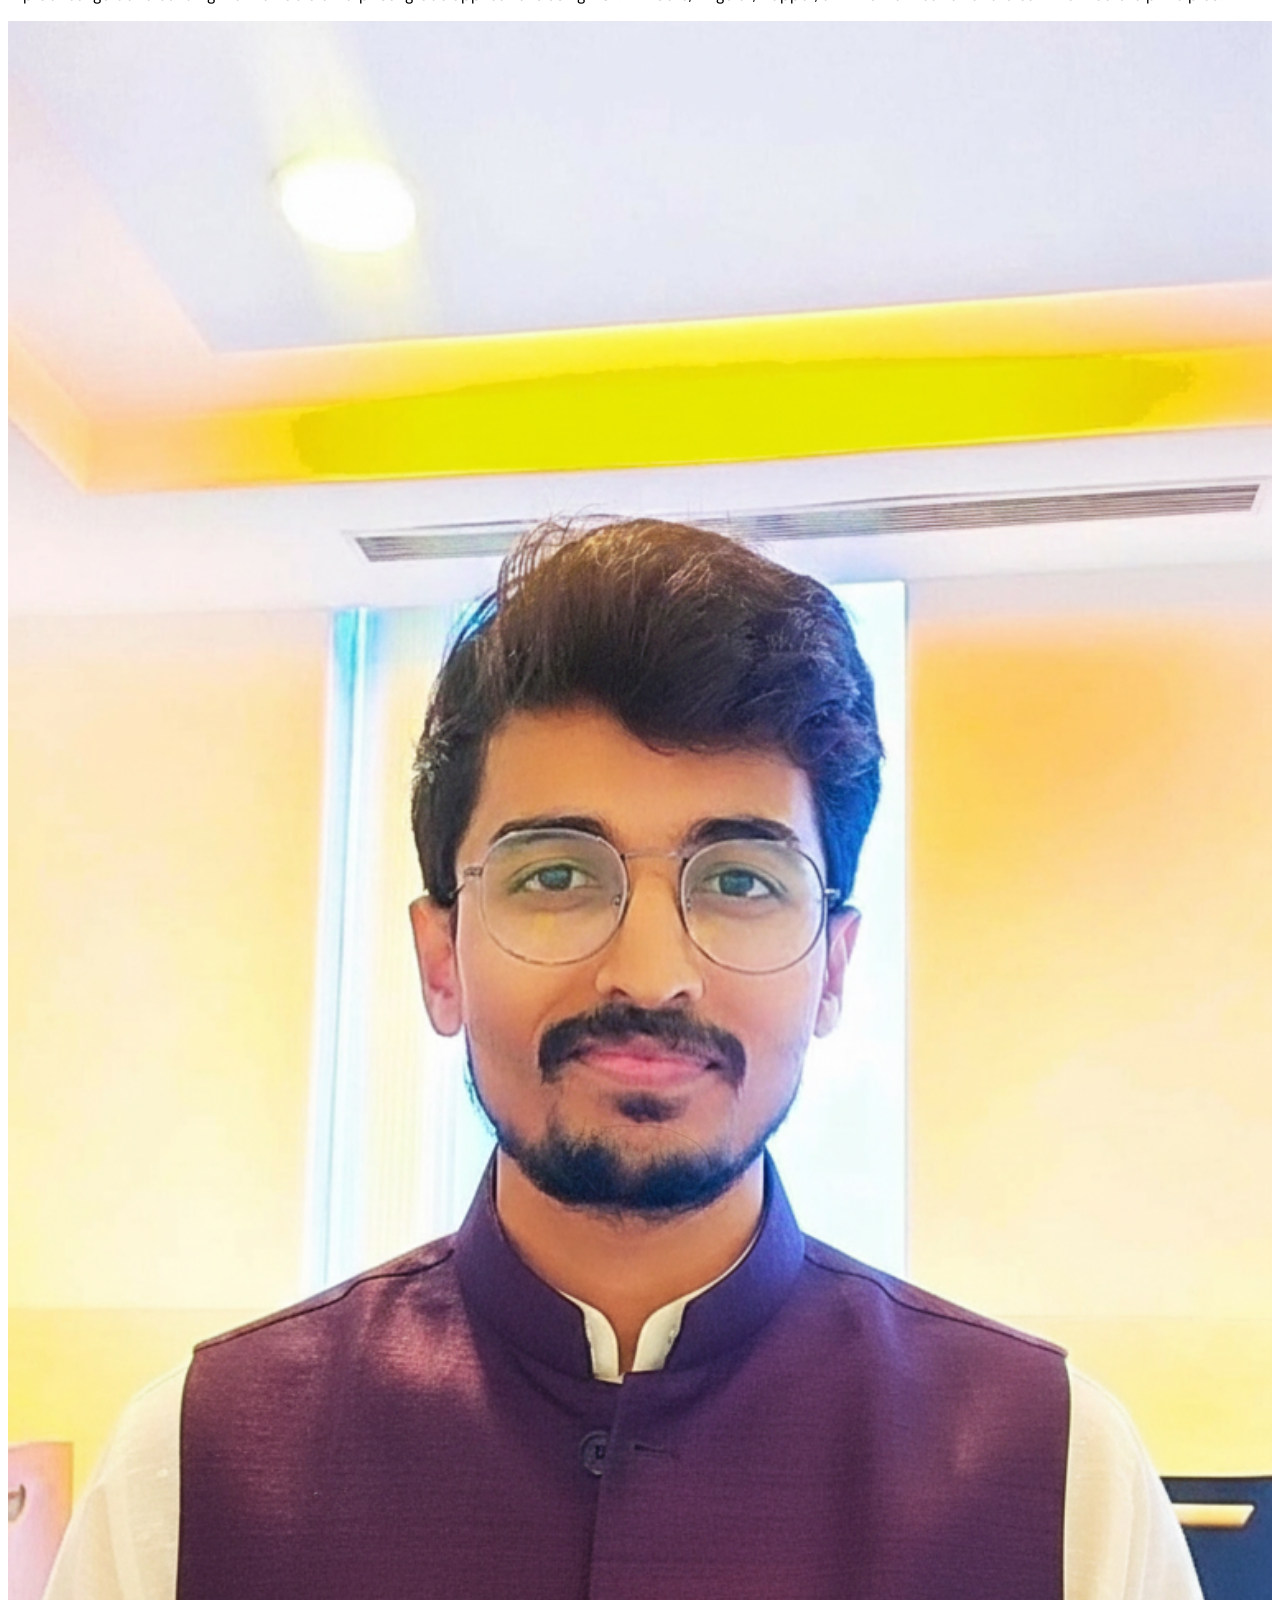
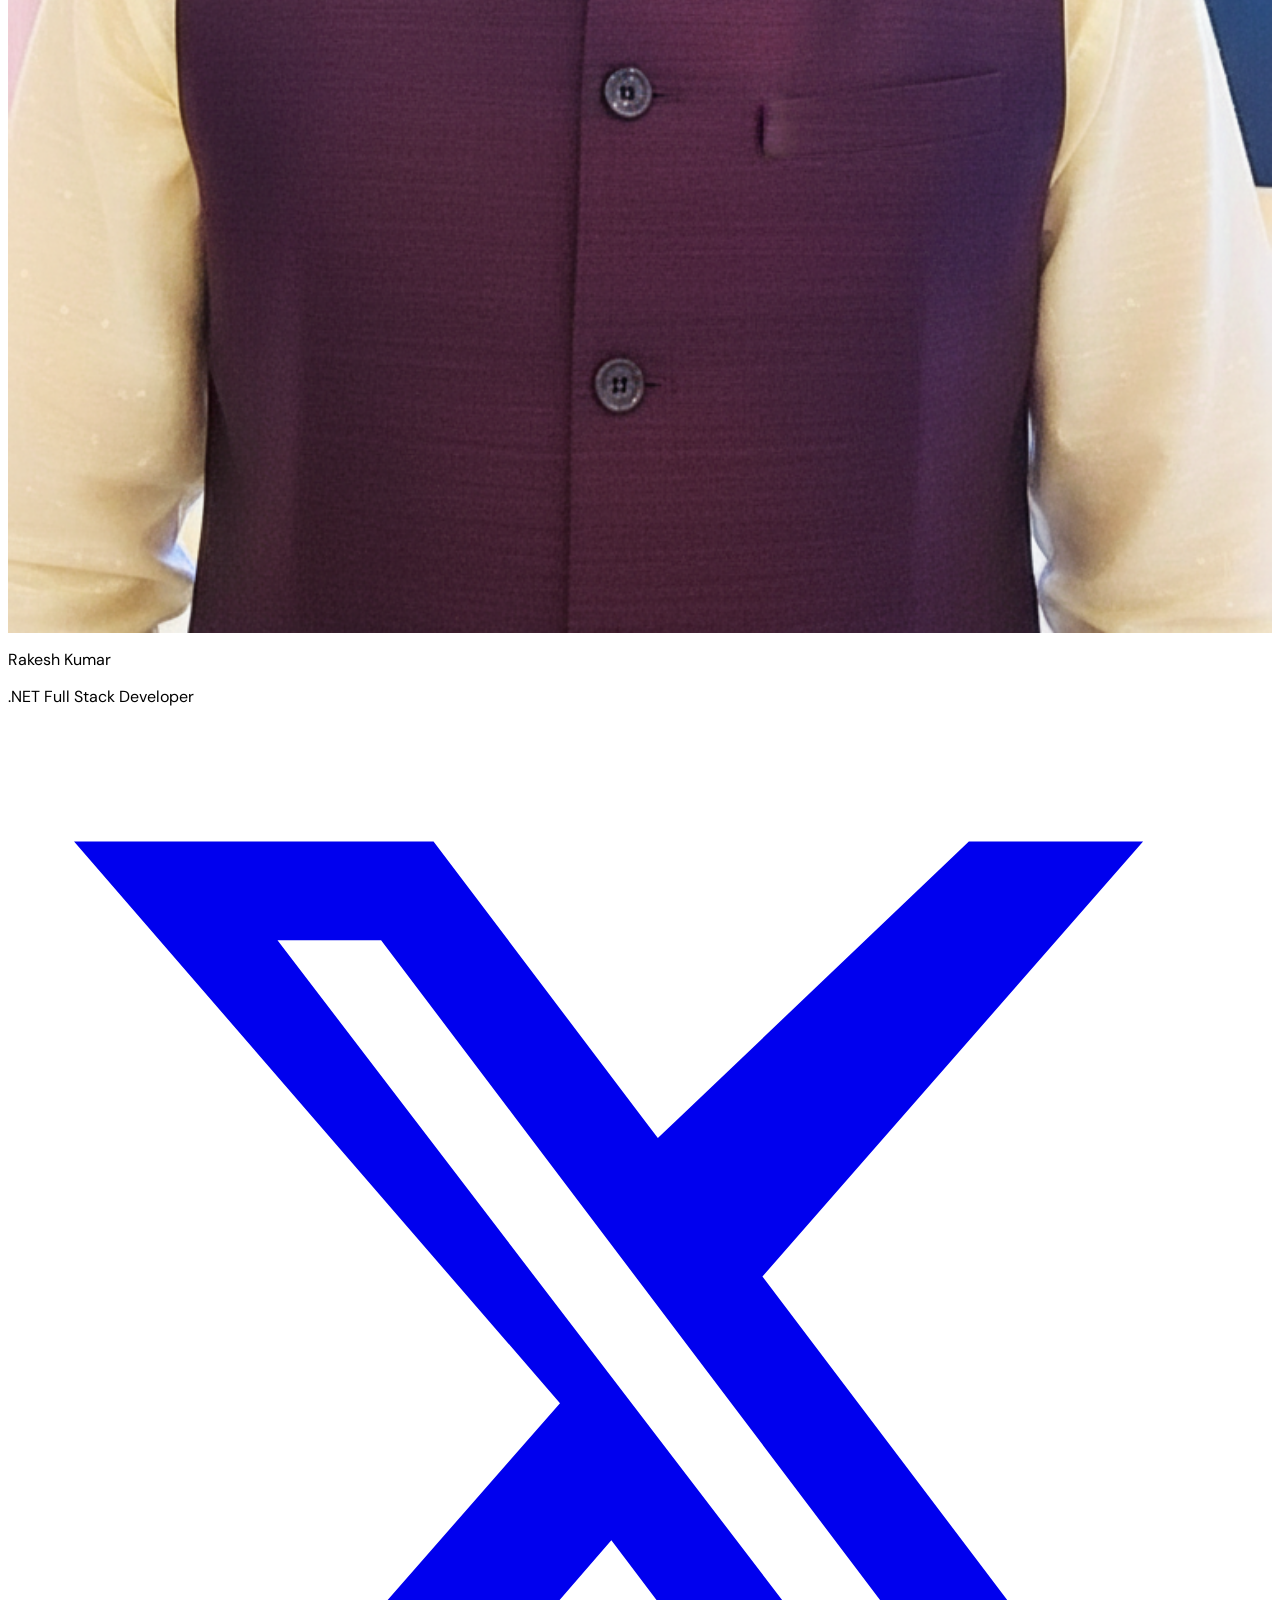
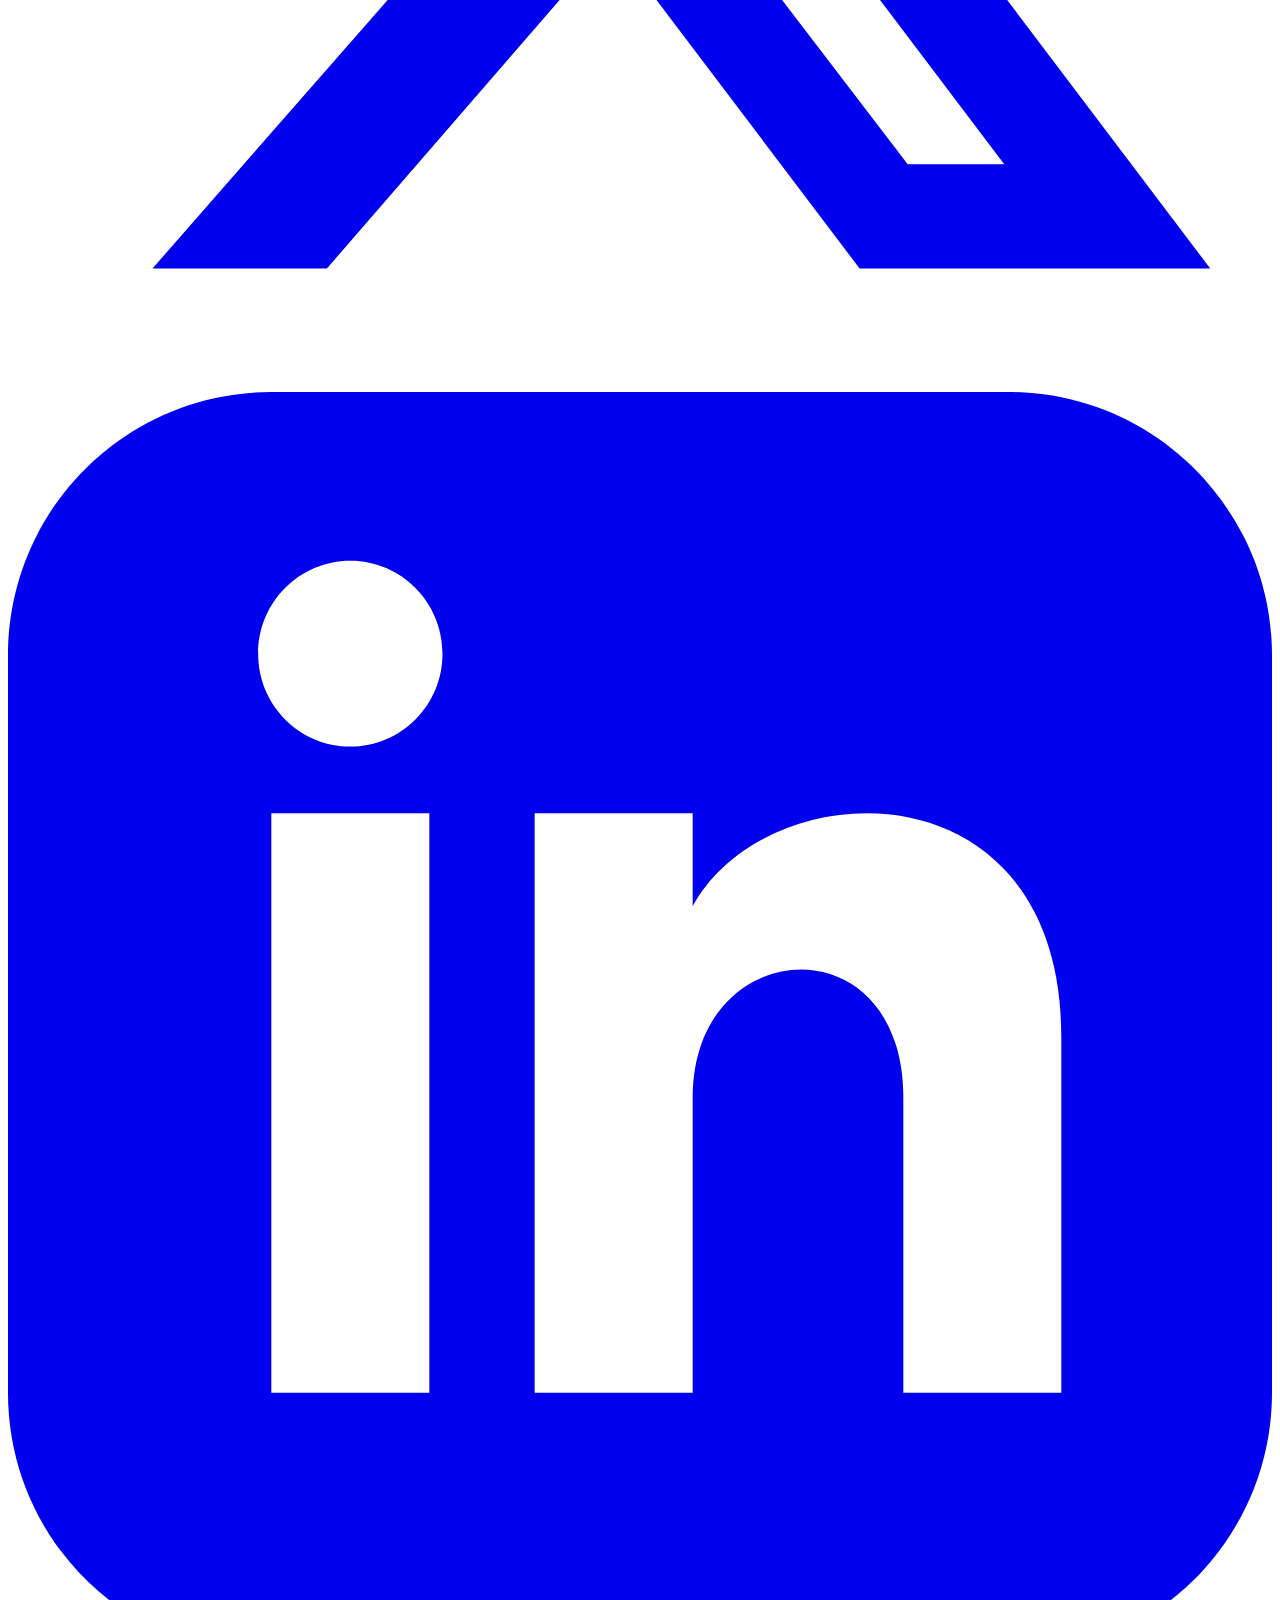
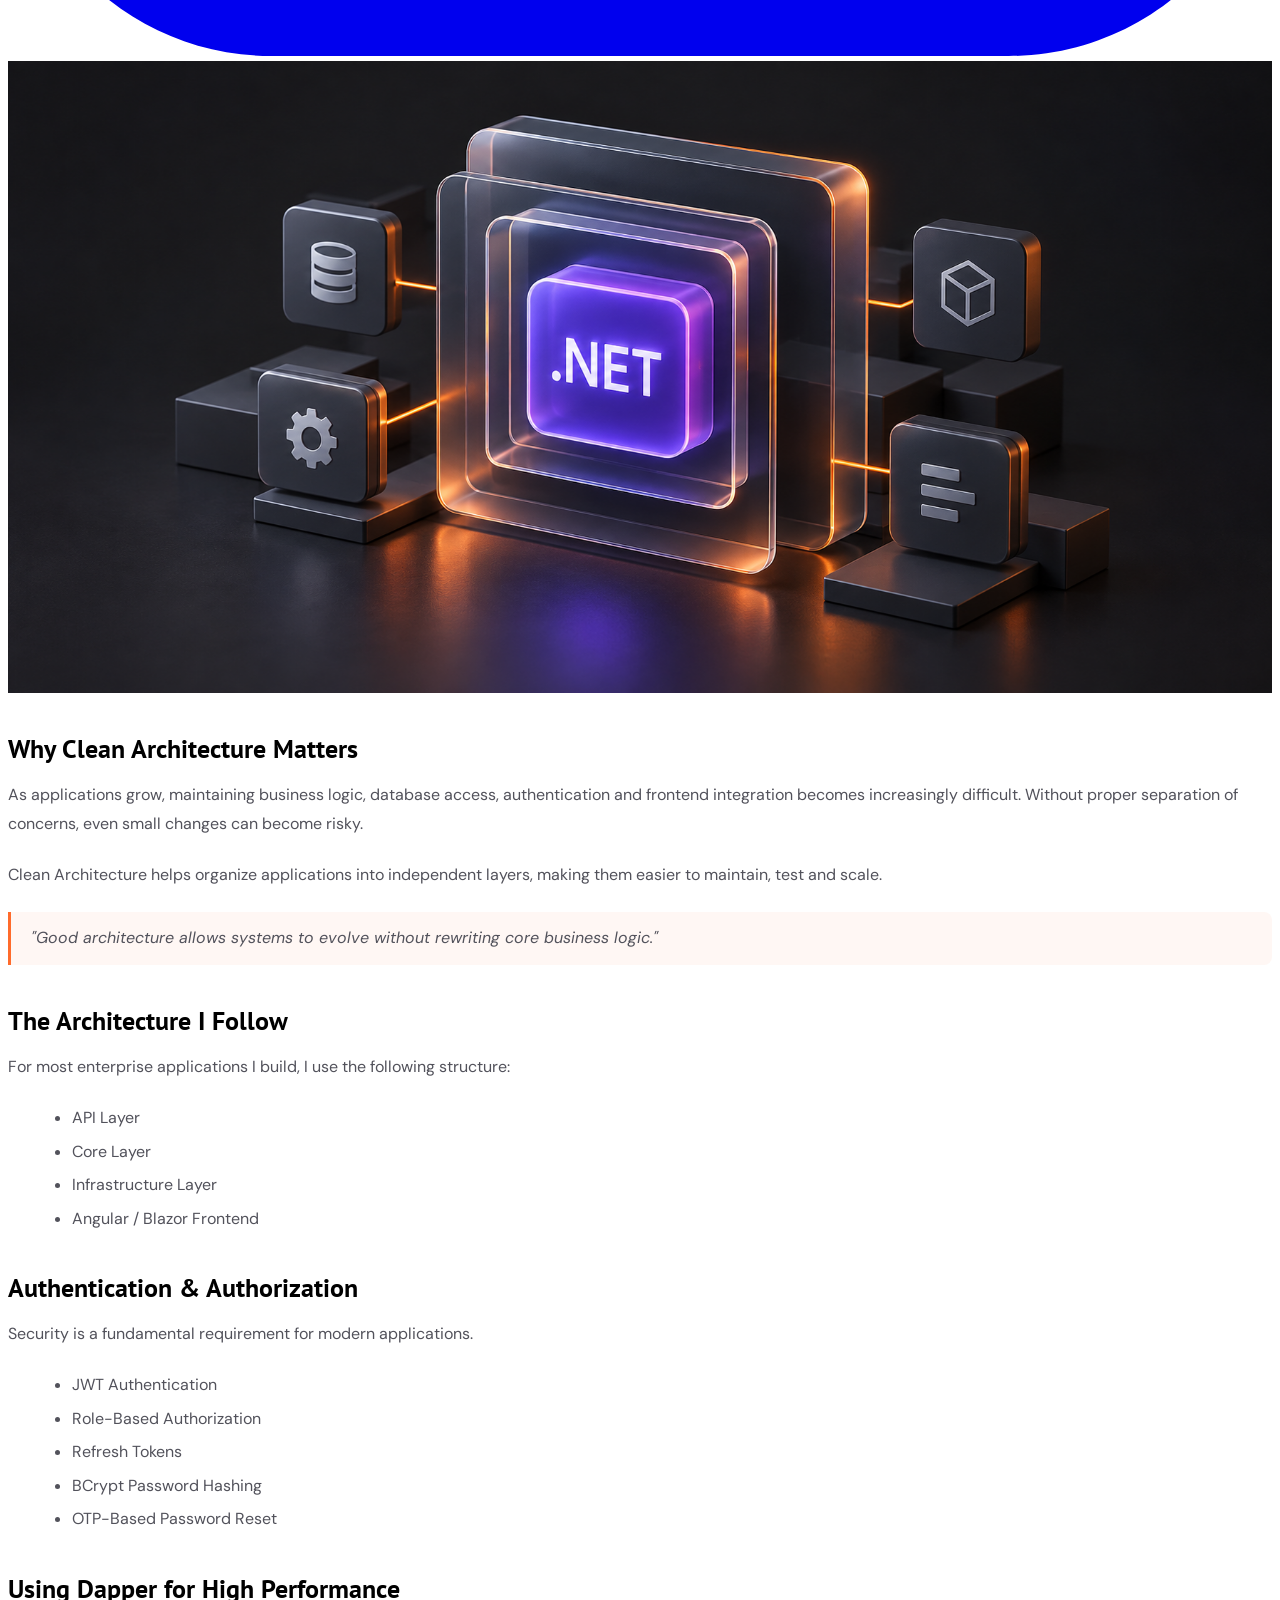
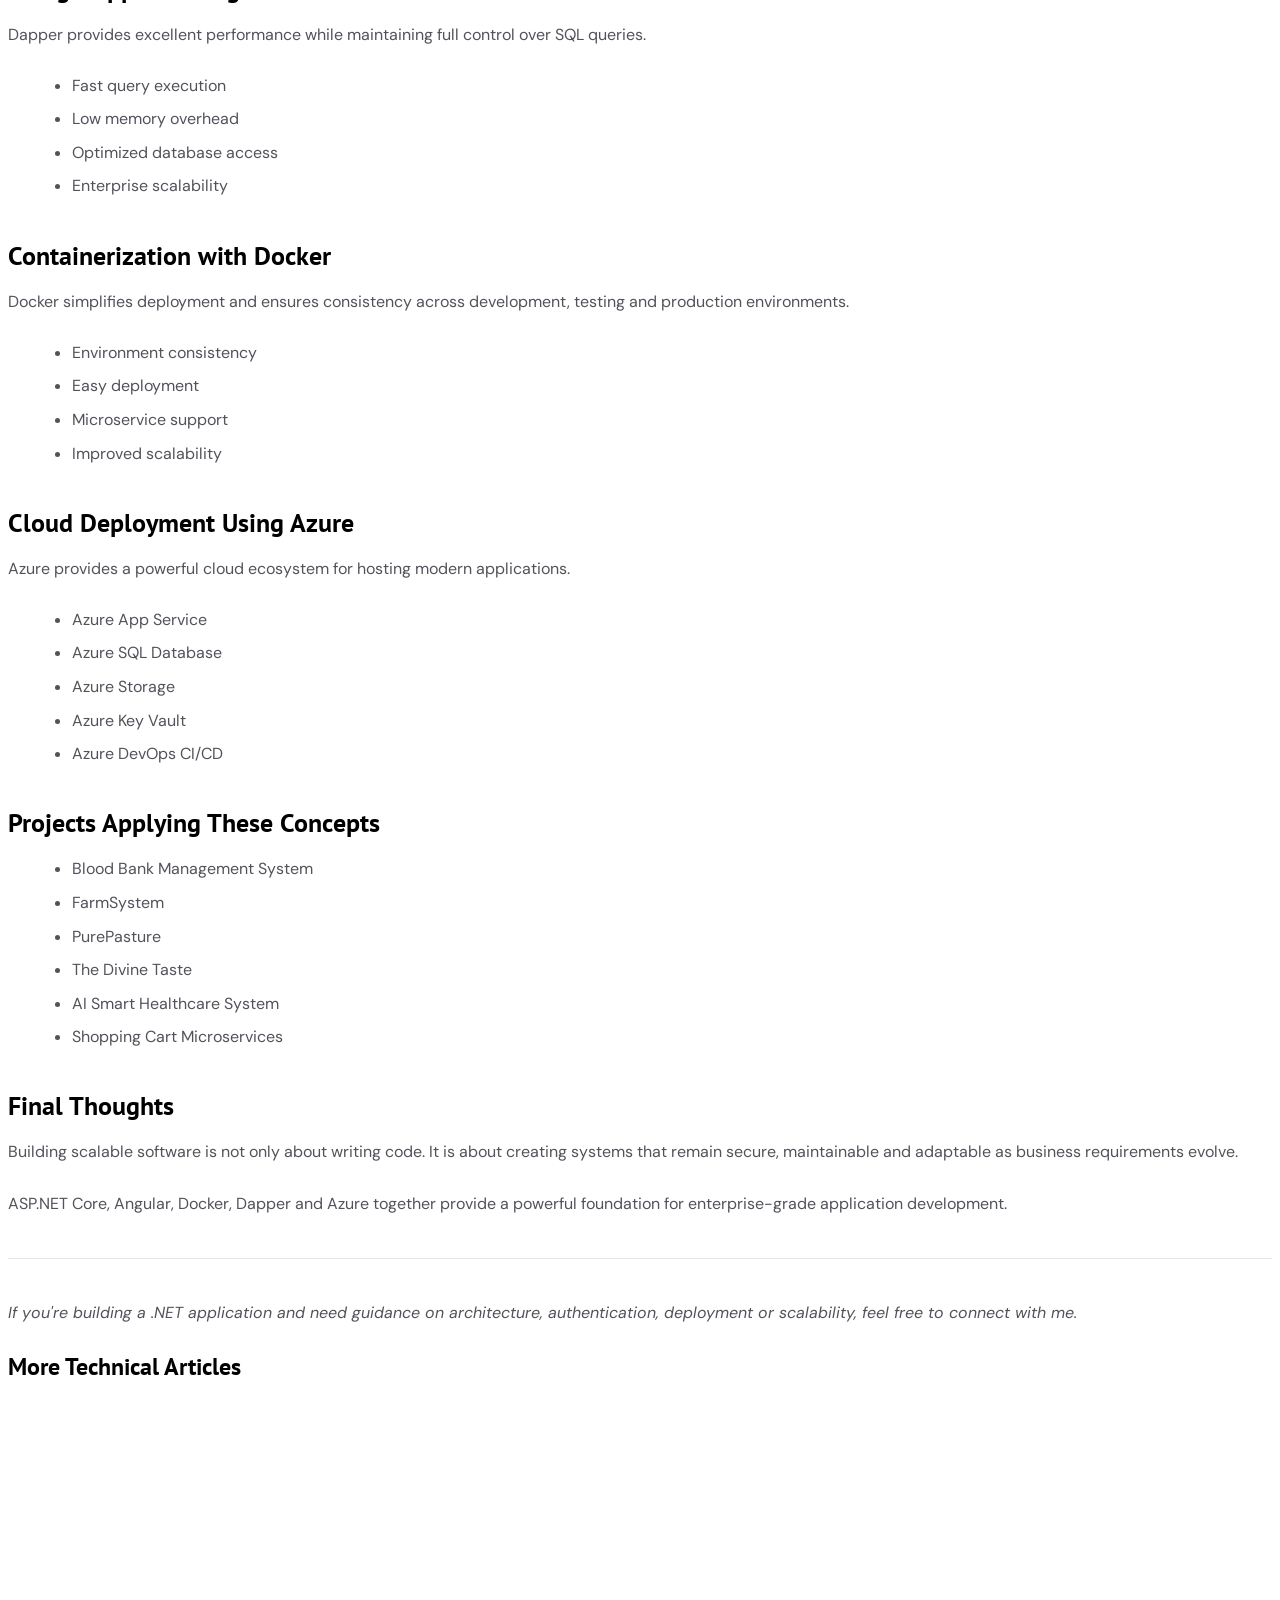
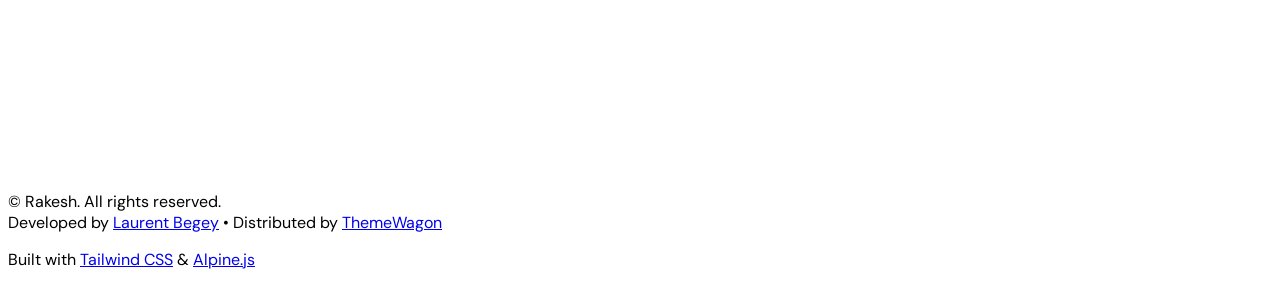
==== commit 6bc7829b: "Updated portfolio - Quick Update" ====
--- a/blog-article.html
+++ b/blog-article.html
@@ -416,7 +416,7 @@
         <!-- Hero image -->
         <div class="max-w-4xl mx-auto px-6 mb-12">
           <div class="photo-frame w-full h-72 md:h-96 rounded-2xl">
-            <img src="assets/images/architecture1.png" alt="ASP.NET Core Clean Architecture" loading="lazy" />
+            <img src="assets/images/Layered.NETCore.png" alt="ASP.NET Core Clean Architecture" loading="lazy" />
           </div>
         </div>
 
